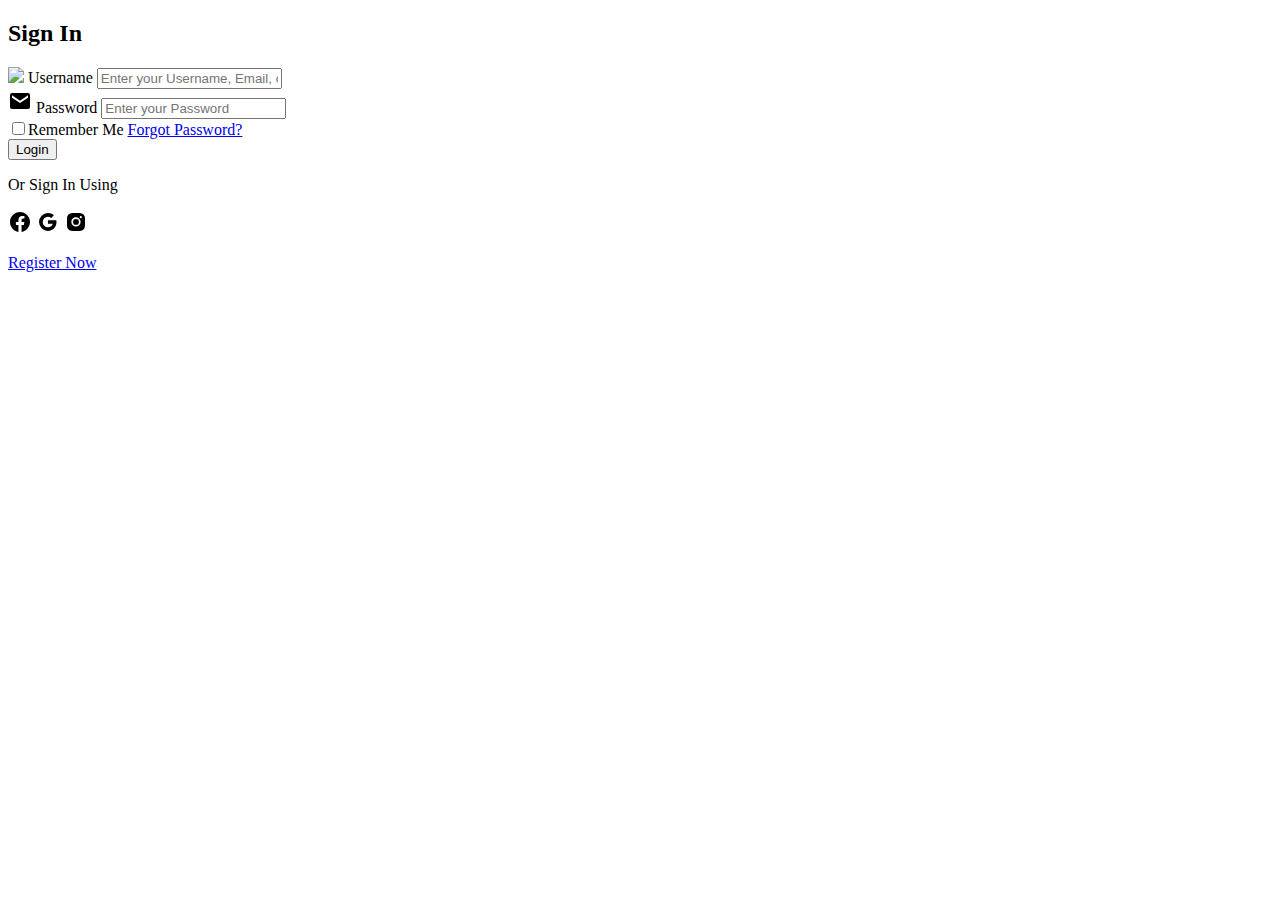
==== index.html @ d76c5afa "Add files via upload" ====
<!DOCTYPE html>
<html lang="en">
<head>
    <meta charset="UTF-8">
    <meta name="viewport" content="width=device-width, initial-scale=1.0">
    <title>Document</title>
    <link rel="stylesheet" href="Style.css">
</head>
<body>
    <div class="container">
    
        <div class="Form login-form">
            <h2>Sign In</h2>
            <form action="#">
                <div class="input-box">
                    <img src="User.png">
                    <label for="#">Username</label>
                    <input type="text" placeholder="Enter your Username, Email, or Phone Number">
                </div>
                <div class="input-box">
                    <img src="envelope.png">
                    <label for="#">Password</label>
                    <input type="password" placeholder="Enter your Password">
                </div>
                <div class="forgot-section">
                    <span><input type="checkbox" name="" id="checked">Remember Me</span>
                    <span><a href="#">Forgot Password?</a></span>
                </div>
                <button class="btn">Login</button>
            </form>
            <p>Or Sign In Using</p>
            <div class="social-media">
                <img src="facebook.png">
                <img src="google.png">
                <img src="instagram.png">
            </div>
            <p class="RegisteBtn RegiBtn"><a href="Registration.html">Register Now</a></p>
        </div>
    </div>
    <script src="Script.js"></script>
</body>
</html>
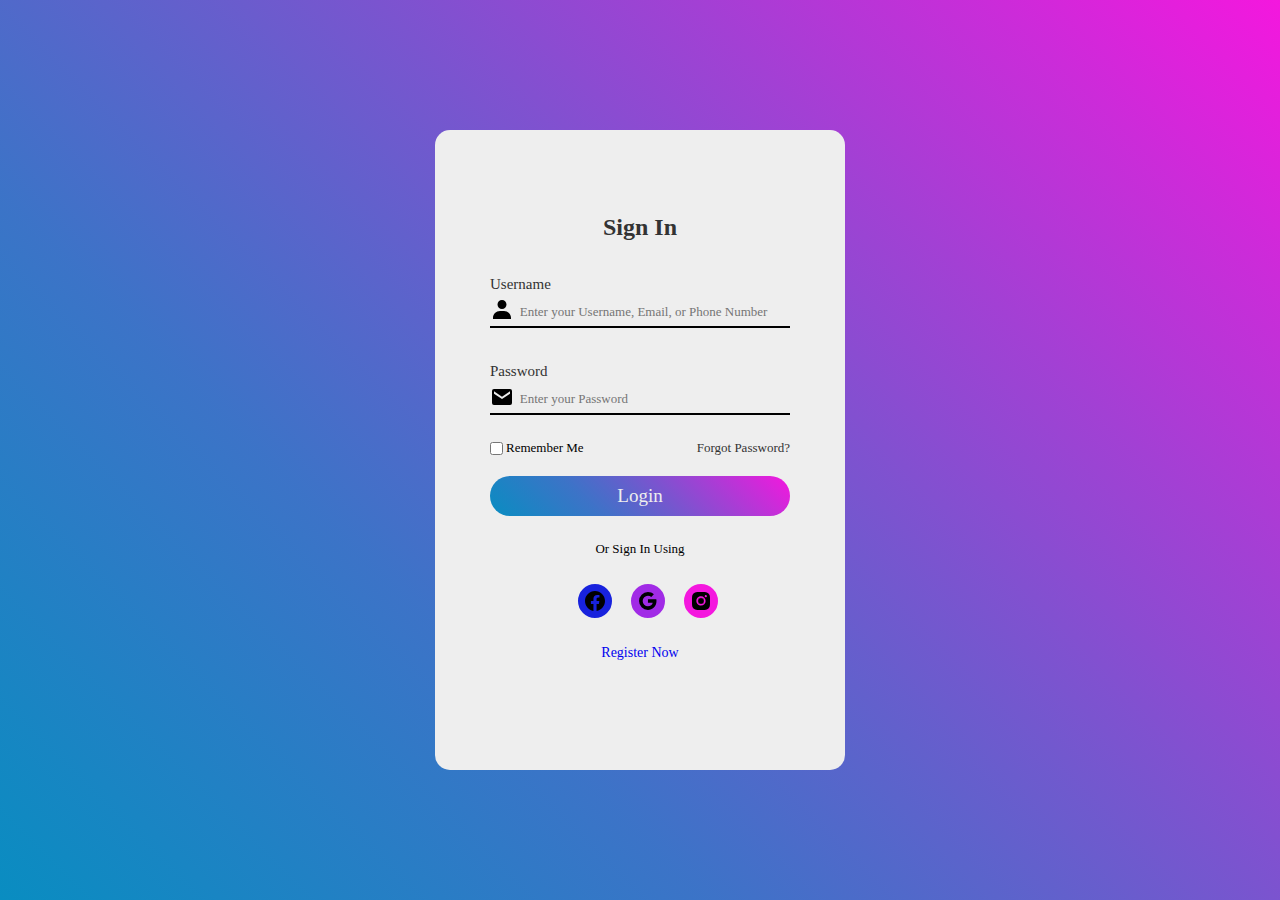
==== commit 0047713c: "Update index.html" ====
--- a/index.html
+++ b/index.html
@@ -4,16 +4,15 @@
     <meta charset="UTF-8">
     <meta name="viewport" content="width=device-width, initial-scale=1.0">
     <title>Document</title>
-    <link rel="stylesheet" href="Style.css">
+    <link rel="stylesheet" href="style.css">
 </head>
 <body>
-    <div class="container">
-    
+    <div class="container">    
         <div class="Form login-form">
             <h2>Sign In</h2>
             <form action="#">
                 <div class="input-box">
-                    <img src="User.png">
+                    <img src="user.png">
                     <label for="#">Username</label>
                     <input type="text" placeholder="Enter your Username, Email, or Phone Number">
                 </div>
@@ -37,6 +36,6 @@
             <p class="RegisteBtn RegiBtn"><a href="Registration.html">Register Now</a></p>
         </div>
     </div>
-    <script src="Script.js"></script>
+    <script src="script.js"></script>
 </body>
-</html>+</html>
--- a/style.css
+++ b/style.css
@@ -0,0 +1,201 @@
+@import url(https://fonts.google.com/);
+*{
+    margin: 0;
+    padding: 0;
+    font-family: 'poppins';
+}
+body{
+    display: flex;
+    justify-content: center;
+    align-items: center;
+    min-height: 100vh;
+    background: linear-gradient(45deg,#098dc1,60%,#f417de);
+}  
+.container{
+    height: 640px;
+    width: 410px;
+    background: #eee;
+    border-radius: 15px;
+    display: flex;
+    justify-content: center;
+    align-items: center;
+    flex-direction: column;
+    overflow: hidden;
+    position: relative;
+}
+.Form{
+    display: flex;
+    justify-content: center;
+    align-items: center;
+    flex-direction: column;
+}
+.login-form{
+    position: absolute;
+    transform: translateX(0px);
+    transition: .5s ease;
+}
+.login-form.active{
+    transform: translateX(-410px);
+}
+.Register-form{
+    height: 640px;
+    width: 410px;
+    justify-content: center;
+    align-items: center;
+    overflow: hidden;
+    position: relative;
+    transition: .5s ease;
+    background: #eee;
+    border-radius: 15px;
+    flex-direction: column;
+    display: flex;
+}
+h2{
+    color: #333;
+}
+.input-box{
+    margin: 45px 0;
+    height: 40px;
+    width: 300px;
+    border-bottom: 2px solid rgba(0, 0, 0, 5);
+    position: relative;
+}
+.input-box input{
+    width: 99%;
+    height: 100%;
+    float: right;
+    border: none;
+    outline: none;
+    font-size: 15px;
+    color: rgb(0, 0, 9);
+    padding: 5px 0;
+    background: transparent;
+    transform: translateX(9%);
+}
+.input-box label{
+    position: absolute;
+    left: 0;
+    transform: translateY(-56%);
+    font-size: 15px;
+    font-weight: 500;
+    color: #333;
+}
+.input-box img{
+    position: absolute;
+    left: 0;
+    transform: translateY(50%);
+    color: rgba(0, 0, 0, 5);
+}
+input::placeholder{
+    font-size: 13px;
+}
+input#checked{
+    margin-right: 3px;
+}
+.LoginBtn a{
+    text-decoration: none;
+}
+.forgot-section{
+    display: flex;
+    justify-content: space-between;
+    width: 100%;
+    margin-top: -20px;
+}
+.forgot-section span{
+    display: flex;
+    justify-content: center;
+    align-items: center;
+    font-size: 13px;
+}
+.forgot-section span a{
+    color: #333;
+    text-decoration: none;
+}
+.btn{
+    width: 100%;
+    height: 40px;
+    margin-top: 20px;
+    border-radius: 50px;
+    border: none;
+    outline: none;
+    background: linear-gradient(45deg,#098dc1,60%,#f417de);
+    font-size: 19px;
+    font-weight: 500;
+    color: #eee;
+    position: relative;
+    cursor: pointer;
+    z-index: 1;
+    overflow: hidden;
+}
+.btn::before{
+    content: "";
+    position: absolute;
+    left: 0;
+    top: 0;
+    height: 100%;
+    width: 00%;
+    background: linear-gradient(45deg,#f417de,60%,#098dc1);
+    transition: .5s ease;
+    z-index: -1;
+}
+.btn:hover{
+    color: #eee;
+}
+.btn:hover:before{
+    width: 100%;
+}
+p{
+    color: rgba(0, 0, 0, 5);
+    font-size: 13px;
+    font-weight: 500;
+    margin: 25px 0;
+}
+.social-media{
+    display: flex;
+}
+.social-media img{
+    margin-left: 15px;
+    padding: 5px;
+    cursor: pointer;
+    transition: .3s;
+}
+.social-media img:nth-child(1){
+    color: #eee;
+    background:#1822dd;
+    border-bottom: 50%;
+    border: 2px solid #eee;
+    border-radius: 50px;
+}
+.social-media img:nth-child(1):hover{
+    background: #eee;
+    color: #1822dd;
+    border: 2px solid #1822dd;
+}
+.social-media img:nth-child(2){
+    color: #eee;
+    background: #a12be6;
+    border-bottom: 50%;
+    border: 2px solid #eee;
+    border-radius: 50px;
+}
+.social-media img:nth-child(2):hover{
+    background: #eee;
+    color: #a12be6;
+    border: 2px solid #a12be6;
+}
+.social-media img:nth-child(3){
+    color: #eee;
+    background: #f417de;
+    border-bottom: 50%;
+    border: 2px solid #eee;
+    border-radius: 50px;
+}
+.social-media img:nth-child(3):hover{
+    background: #eee;
+    color: #f417de;
+    border: 2px solid #f417de;
+}
+.RegisteBtn a{
+    text-decoration: none;
+    font-size: 14px;
+}